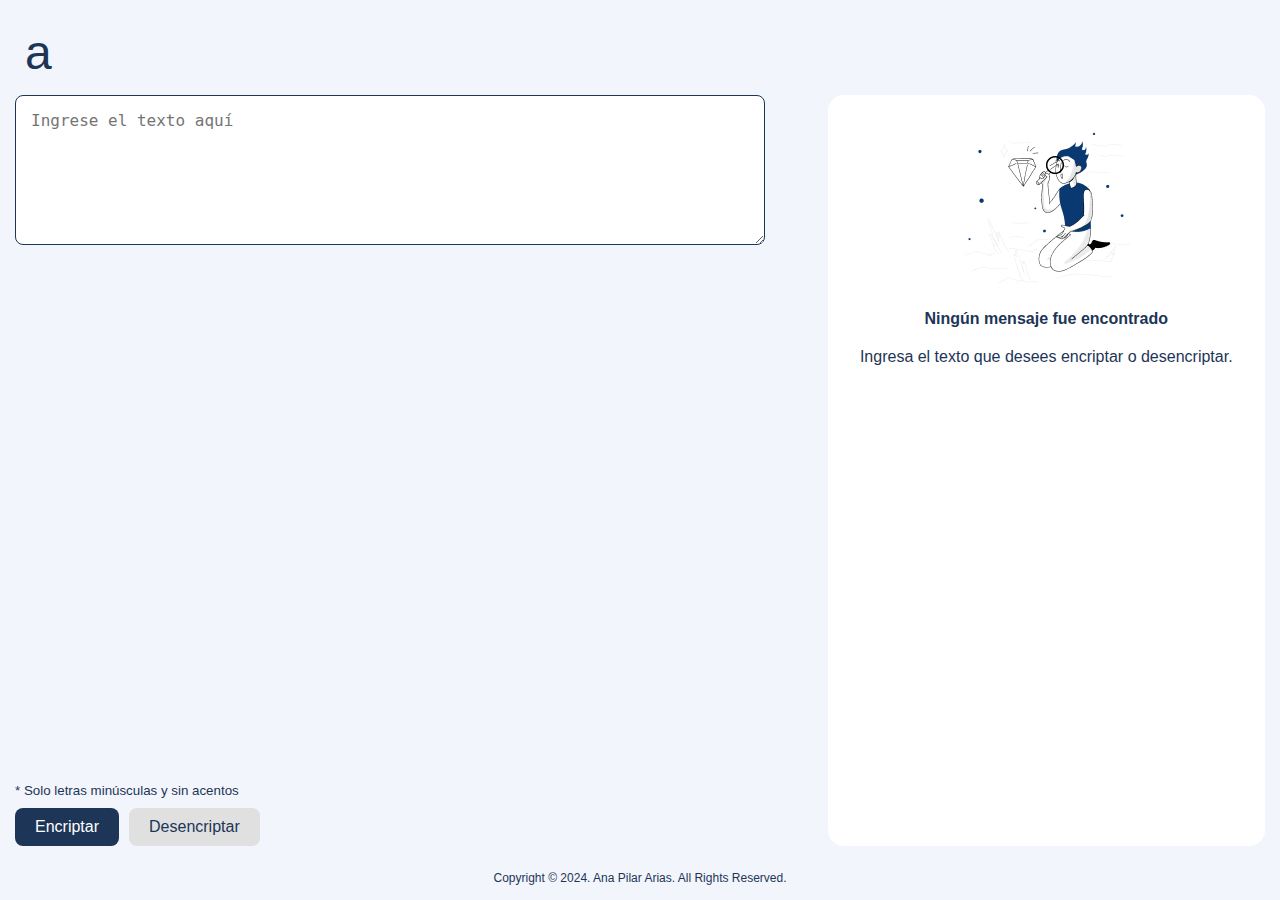
==== index.html @ 4e9d771e "Movi los archivos fuera de la carpeta src" ====
<!DOCTYPE html>
<html lang="es">
<head>
    <meta charset="UTF-8">
    <meta name="viewport" content="width=device-width, initial-scale=1.0">
    <title>Encriptador de Texto</title>
    <link rel="stylesheet" href="css/site.css">
</head>
<body>
    <div class="container">
        <header class="header">
            <div class="logo">a</div>
        </header>

        <main class="main-content">
            <div class="input-area">
                <textarea id="user-input" placeholder="Ingrese el texto aquí"></textarea>
                <span id="user-input-readonly" class="hidden-elem" readonly></span>
                <div id="options-ori" class="options">
                    <small> * Solo letras minúsculas y sin acentos</small>
                    <div class="buttons">
                        <button id="encrypt-btn" class="btn-primary">Encriptar</button>
                        <button id="decrypt-btn" class="btn-secondary">Desencriptar</button>
                    </div>
                </div>
                <div id="options-res" class="options hidden-elem">
                    <div class="buttons">
                        <button id="reset-btn" class="btn-primary">Ingresar otro mensage</button>
                    </div>
                </div>
            </div>

            <div class="output-area">
                <div id="default-output">
                    <img src="img/no-texto.png" alt="Ningún mensaje fue encontrado">
                    <p><strong>Ningún mensaje fue encontrado</strong></p>
                    <p>Ingresa el texto que desees encriptar o desencriptar.</p>
                </div>
                <div id="res-output" class="hidden-elem">
                    <textarea id="res-output-text"></textarea>
                    <button id="copy-btn" class="btn-secondary">Copiar</button>
                </div>
            </div>
        </main>

        <footer class="footer">
            <p>Copyright © 2024. Ana Pilar Arias. All Rights Reserved.</p>
        </div>
    </div>
    <script src="js/site.js"></script>
</body>
</html>
---- css/site.css ----
* {
    margin: 0;
    padding: 0;
    box-sizing: border-box;
}

html, body {
    margin: 0;
    height: 100%;
 }

body {
    font-family: 'Arial', sans-serif;
    background-color: #F3F5FC;
    color: #1D3557;
}

.container {
    display: flex;
    justify-content: space-between; 
    align-items: stretch;
    flex-direction: column;  
    
    height: 100%;
    padding: 15px;
    gap: 5px;
}

.header {
    /* flex:0 1 auto; */
    align-self:flex-start;
    padding: 10px;
}

.logo {
    font-size: 48px;
    color: #1D3557;
}

.main-content {
    /* flex:1 1 auto; */
    flex-grow:1;
    
    /*child flex*/
    display: flex;
    justify-content: space-between;
    align-items: stretch;
}

.input-area {
    width: 60%; 

    /*child flex*/
    display: flex;
    flex-direction: column;
    justify-content: space-between;
    align-items: flex-start;
}

textarea {
    width: 100%;
    height: 150px;
    padding: 15px;
    border: 1px solid #1D3557;
    border-radius: 8px;
    font-size: 16px;
}

.options {
    margin-top: 20px;
}

small {
    display: block;
    margin-bottom: 10px;
}

.buttons {
    display: flex;
    gap: 10px;
}

button {
    padding: 10px 20px;
    border: none;
    border-radius: 8px;
    font-size: 16px;
    cursor: pointer;
}

.btn-primary{
    background-color: #1D3557;
    color: #fff;
}

.btn-secondary {
    background-color: #E0E0E0;
    color: #1D3557;
}

.copied {
    background-color: #1D3557;
    color: #fff;
}

.output-area {
    width: 35%;
    background-color: #FFFFFF;
    border-radius: 16px;
    text-align: center;
    padding: 20px;
}

.output-area img {
    max-width: 100%;
    height: auto;
}

.output-area p {
    margin-top: 20px;
    font-size: 16px;
}
.output-area button {
    margin-top: 10px;
}

.hidden-elem {
    display: none;
}

.footer {
    /* flex:0 1 auto; */
    align-self:center;
    font-size: 12px;
    text-align: center;
    margin-top: 20px;
}
/
@media (min-width: 320px) and (max-width: 480px) {
    .main-content {
        flex-direction: column;
        align-items: center;
    }    
    .input-area {
        width: 100%;
        align-items: center;
    }
    .output-area {
        margin-top: 40px;
        width: 100%;
        background-color: #FFFFFF;
        text-align: center;
        padding: 20px;
    }
    .output-area img {
        display: none;
    }
    
  }
  @media (min-width: 481px) and (max-width: 768px) {
    .main-content {
        flex-direction: column;
        align-items: center;
    }    
    .input-area {
        width: 100%;
        align-items: center;
    }
    .output-area {
        margin-top: 40px;
        width: 100%;
        background-color: #FFFFFF;
        text-align: center;
        padding: 20px;
    }
    .output-area img {
        display: none;
     }
  }
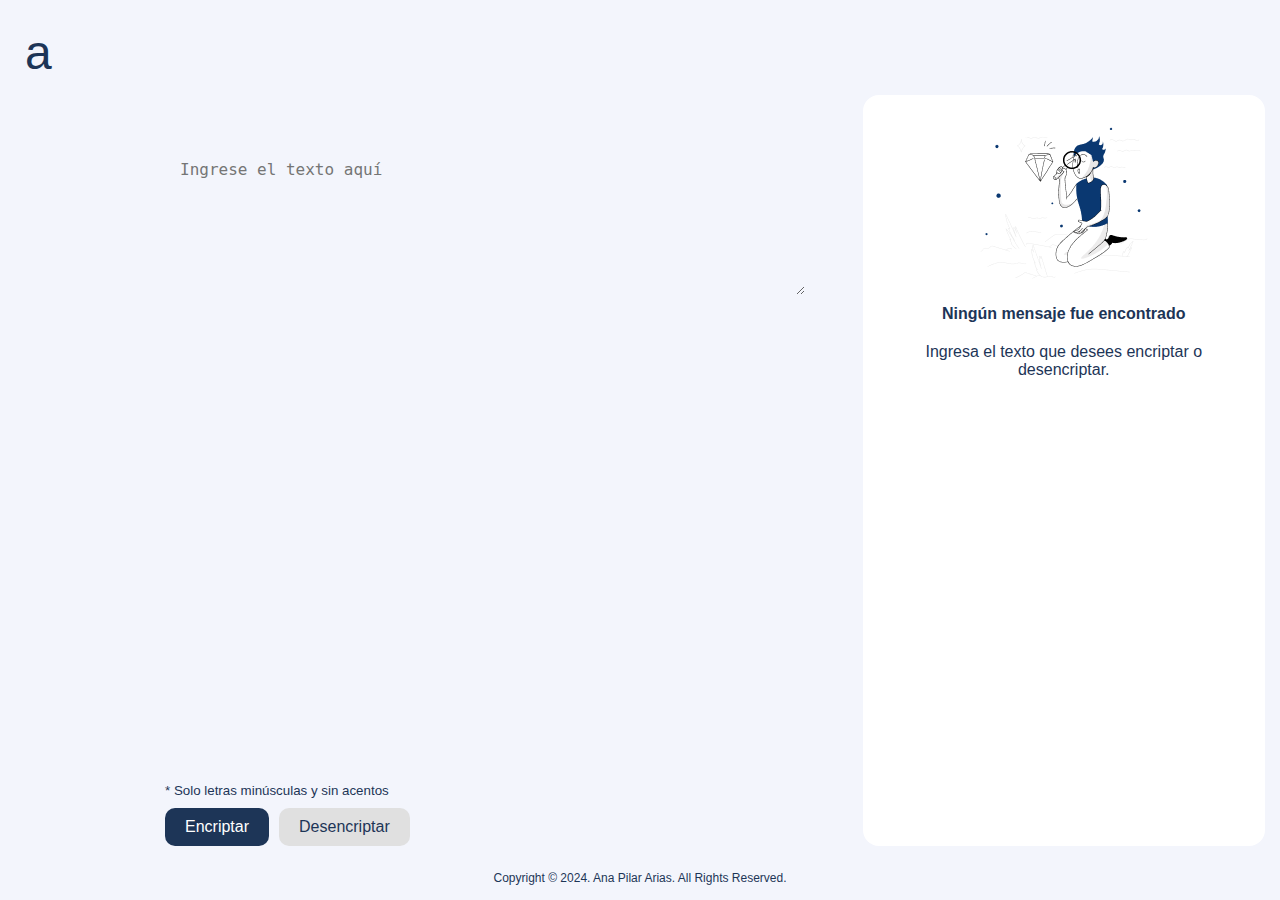
==== commit 570d3eaa: "Fix estilos mobile" ====
--- a/index.html
+++ b/index.html
@@ -36,8 +36,8 @@
                     <p><strong>Ningún mensaje fue encontrado</strong></p>
                     <p>Ingresa el texto que desees encriptar o desencriptar.</p>
                 </div>
-                <div id="res-output" class="hidden-elem">
-                    <textarea id="res-output-text"></textarea>
+                <div id="res-output" class="hidden-elem result-area">
+                    <textarea id="res-output-text" readonly rows="1" class="auto-stretch"></textarea>
                     <button id="copy-btn" class="btn-secondary">Copiar</button>
                 </div>
             </div>
--- a/css/site.css
+++ b/css/site.css
@@ -40,7 +40,7 @@
 .main-content {
     /* flex:1 1 auto; */
     flex-grow:1;
-    
+    padding-left: 100px;
     /*child flex*/
     display: flex;
     justify-content: space-between;
@@ -49,7 +49,8 @@
 
 .input-area {
     width: 60%; 
-
+    padding-top: 50px;
+    padding-left: 50px;
     /*child flex*/
     display: flex;
     flex-direction: column;
@@ -57,6 +58,15 @@
     align-items: flex-start;
 }
 
+.input-area span {
+    width: 100%;
+    display: inline-block;
+    word-wrap: break-word;
+    color: #1D3557;
+    font-weight: 400;
+    font-size: x-large;
+}
+
 textarea {
     width: 100%;
     height: 150px;
@@ -64,6 +74,8 @@
     border: 1px solid #1D3557;
     border-radius: 8px;
     font-size: 16px;
+    background-color: transparent;
+    border: none;
 }
 
 .options {
@@ -83,7 +95,7 @@
 button {
     padding: 10px 20px;
     border: none;
-    border-radius: 8px;
+    border-radius: 10px;
     font-size: 16px;
     cursor: pointer;
 }
@@ -108,7 +120,7 @@
     background-color: #FFFFFF;
     border-radius: 16px;
     text-align: center;
-    padding: 20px;
+    padding: 15px;
 }
 
 .output-area img {
@@ -123,6 +135,28 @@
 .output-area button {
     margin-top: 10px;
 }
+
+.result-area
+{
+    display: flex;
+    flex-direction: column;
+    justify-content: space-between;     
+    
+    height: 100%;
+}
+
+.auto-stretch {
+    padding: 15px;
+    border: none;
+    border-radius: 8px;
+    font-size: 16px;
+
+    resize: none; /* Prevent manual resizing */
+    overflow: hidden; /* Hide scrollbars */
+    min-height: 1em; /* Minimum height of textarea */
+    box-sizing: border-box; /* Include padding in height calculation */
+    width: 100%; /* Full width */
+  }
 
 .hidden-elem {
     display: none;
@@ -135,16 +169,49 @@
     text-align: center;
     margin-top: 20px;
 }
-/
+
 @media (min-width: 320px) and (max-width: 480px) {
     .main-content {
-        flex-direction: column;
-        align-items: center;
+        flex-grow:1;
+        flex-direction: column;
+        align-items: center;
+        justify-content: flex-start;
+        padding: 0;
     }    
     .input-area {
-        width: 100%;
-        align-items: center;
-    }
+        width: 60%; 
+        padding: 5px;
+        /*child flex*/
+        display: flex;
+        flex-direction: column;
+        justify-content: space-between;
+        align-items: flex-start;
+    }
+    
+    .input-area {
+        width: 100%;
+        align-items: center;
+        padding: 15px;
+    }
+
+    .options {
+        width: 100%;
+    }
+    .buttons {
+        display: flex;
+        flex-direction: column;
+        align-items: stretch;
+    }
+    
+    button {
+        width: 100%;
+        padding: 10px 20px;
+        border: none;
+        border-radius: 10px;
+        font-size: 16px;
+        cursor: pointer;
+    }
+
     .output-area {
         margin-top: 40px;
         width: 100%;
@@ -159,12 +226,16 @@
   }
   @media (min-width: 481px) and (max-width: 768px) {
     .main-content {
-        flex-direction: column;
-        align-items: center;
+        flex-grow:1;
+        flex-direction: column;
+        align-items: center;
+        justify-content: flex-start;
+        padding: 0;
     }    
     .input-area {
         width: 100%;
         align-items: center;
+        padding: 5px;
     }
     .output-area {
         margin-top: 40px;
